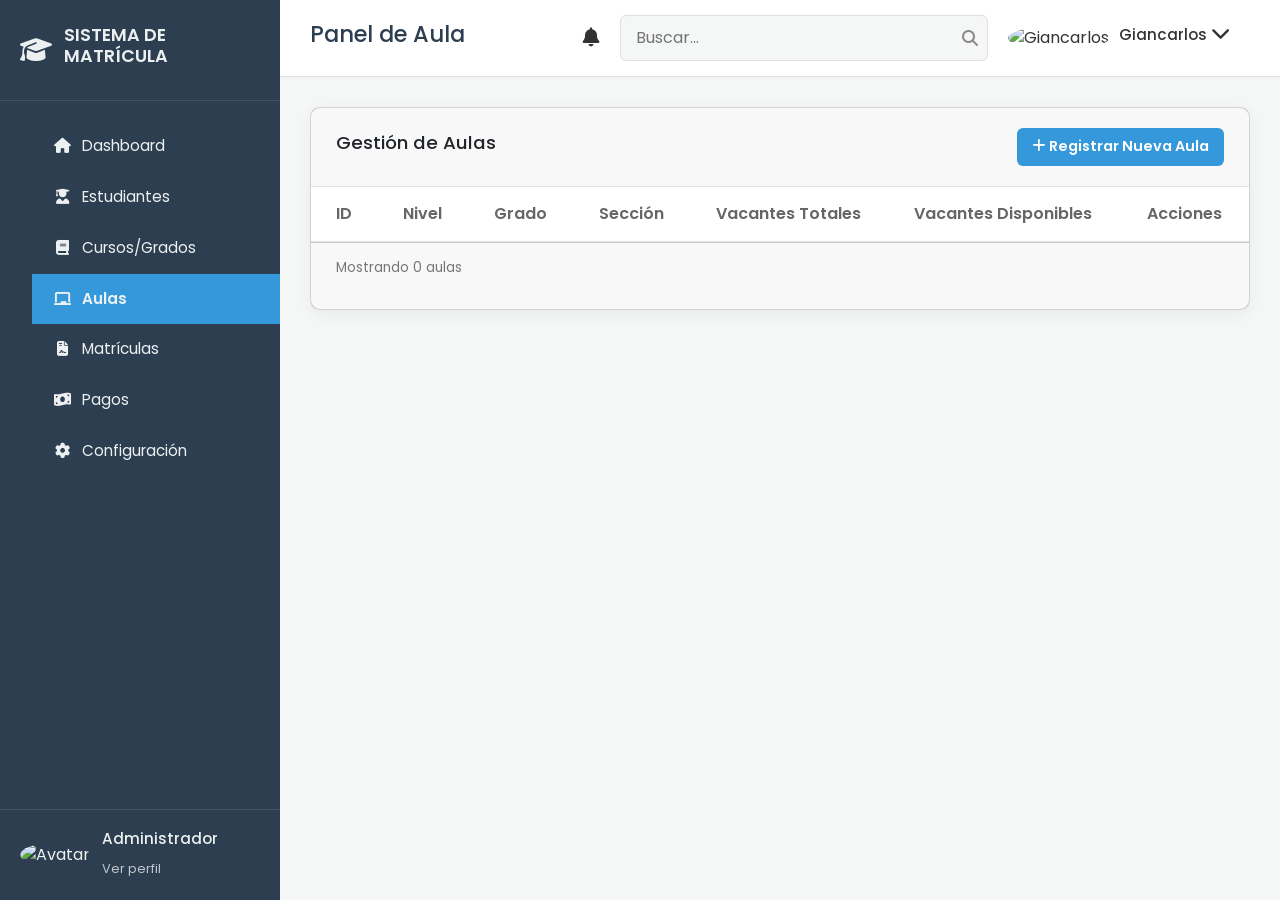
==== aulas.html @ 241238e6 "Realizamos el informe de practica#4 y la programacion-actividad#9" ====
<!DOCTYPE html>
<html lang="es">
<head>
    <meta charset="UTF-8">
    <meta name="viewport" content="width=device-width, initial-scale=1.0">
    <title>Aulas - Matrícula OnLine</title>
    <!-- FRAMEWORK BOOTSTRAP -->
    <link href="https://cdn.jsdelivr.net/npm/bootstrap@5.0.2/dist/css/bootstrap.min.css" rel="stylesheet"
    integrity="sha384-EVSTQN3/azprG1Anm3QDgpJLIm9Nao0Yz1ztcQTwFspd3yD65VohhpuuCOmLASjC" crossorigin="anonymous">
    <!-- LIBRERÍA DE ICONOS -->
    <script src="https://kit.fontawesome.com/812c8ee19a.js" crossorigin="anonymous"></script>
    <!-- FAVICON -->
    <link rel="shortcut icon" href="img/favicon.ico" type="image/x-icon">
    <!-- FUENTES DE GOOGLE FONTS -->
    <link href="https://fonts.googleapis.com/css2?family=Poppins:ital,wght@0,100;0,200;0,300;0,400;0,500;0,600;0,700;0,800;0,900;1,100;1,200;1,300;1,400;1,500;1,600;1,700;1,800;1,900&display=swap" rel="stylesheet">
    <!-- FONT AWESOME -->
    <link rel="stylesheet" href="https://cdnjs.cloudflare.com/ajax/libs/font-awesome/6.5.1/css/all.min.css">
    <!-- HOJA DE ESTILOS -->
    <link rel="stylesheet" href="css/styles-dashboard.css">
    <!-- LIBRERÍA JQUERY -->
    <script src="https://code.jquery.com/jquery-3.7.1.min.js"></script>
</head>
<body>

    <div class="containers">
        <aside class="sidebar">
            <div class="sidebar-header">
                <i class="fa-solid fa-graduation-cap"></i>
                <h2>SISTEMA DE MATRÍCULA</h2>
            </div>
            <nav class="sidebar-nav">
                <ul>
                    <li><a href="dashboard2.html"><i class="fa-solid fa-house"></i>Dashboard</a></li>
                    <li><a href="dashboard2.html"><i class="fa-solid fa-user-graduate"></i>Estudiantes</a></li>
                    <li><a href="cursos.html"><i class="fa-solid fa-book"></i>Cursos/Grados</a></li>
                    <li class="active"><a href="aulas.html"><i class="fa-solid fa-chalkboard"></i>Aulas</a></li>
                    <li><a href="#"><i class="fa-solid fa-file-contract"></i>Matrículas</a></li>
                    <li><a href="#"><i class="fa-solid fa-money-bill-wave"></i>Pagos</a></li>
                    <li><a href="#"><i class="fa-solid fa-gear"></i>Configuración</a></li>
                </ul>
            </nav>
            <div class="sidebar-footer">
                <div class="user-profile">
                    <img src="" alt="Avatar">
                    <div class="user-info">
                        <h3>Administrador</h3>
                        <a href="#">Ver perfil</a>
                    </div>
                </div>
            </div>
        </aside>

        <main class="main-content">
            <header class="top-header">
                <div class="header-left">
                    <h2>Panel de Aula</h2>
                </div>
                <div class="header-right">
                    <i class="fa-solid fa-bell"></i>
                    <div class="search-bar">
                        <input type="text" placeholder="Buscar...">
                        <i class="fa-solid fa-magnifying-glass"></i>
                    </div>
                    <div class="user-dropdown">
                        <img src="" alt="Giancarlos">
                        <h3>Giancarlos <i class="fa-solid fa-chevron-down"></i></h3>
                    </div>
                </div>
            </header>

            <div class="content-body">
                <div class="card table-card">
                    <div class="card-header">
                        <h2>Gestión de Aulas</h2>
                        <button class="btn btn-primary btn-nueva-aula"><i class="fa-solid fa-plus"></i> Registrar Nueva Aula</button>
                    </div>

                    <table class="data-table">
                        <thead>
                            <tr>
                                <th>ID</th>
                                <th>Nivel</th>
                                <th>Grado</th>
                                <th>Sección</th>
                                <th>Vacantes Totales</th>
                                <th>Vacantes Disponibles</th>
                                <th>Acciones</th>
                            </tr>
                        </thead>
                        <tbody id="tablaAulas">
                        </tbody>
                    </table>

                    <div class="card-footer">
                        <p>Mostrando <span id="totalRegistros">0</span> aulas</p>
                    </div>
                </div>
            </div>
        </main>
    </div>

    <!-- MODAL PARA CREAR / EDITAR AULA -->
    <div id="modalAula" class="modal-overlay" style="display: none;">
        <div class="modal-content">
            <div class="modal-header">
                <h2 id="modalTitulo">Registrar Nueva Aula</h2>
                <i class="fa-solid fa-xmark btn-cerrar-modal"></i>
            </div>
            <form id="formAula">
                <input type="hidden" id="id_aula" name="id_aula">
                <input type="hidden" id="opcion" name="opcion" value="1">
                <div class="form-grid">
                    <select id="nivel" name="nivel" required>
                        <option value="">Seleccione Nivel...</option>
                        <option value="Inicial">Inicial</option>
                        <option value="Primaria">Primaria</option>
                        <option value="Secundaria">Secundaria</option>
                    </select>
                    <input type="number" id="grado" name="grado" placeholder="Grado (ej: 1, 2, 3...)" min="1" max="6" required>
                    <select id="seccion" name="seccion" required>
                        <option value="">Seleccione Sección...</option>
                        <option value="A">A</option>
                        <option value="B">B</option>
                        <option value="C">C</option>
                        <option value="D">D</option>
                    </select>
                    <input type="number" id="vacantes_totales" name="vacantes_totales" placeholder="Vacantes Totales" min="1" required>
                    <input type="number" id="vacantes_disponibles" name="vacantes_disponibles" placeholder="Vacantes Disponibles" min="0" required>
                </div>
                <div class="modal-footer">
                    <button type="button" class="btn btn-secondary btn-cerrar-modal">Cancelar</button>
                    <button type="submit" class="btn btn-save">Guardar Datos</button>
                </div>
            </form>
        </div>
    </div>

    <!-- LIBRERIA SWEET ALERT -->
    <script src="https://cdn.jsdelivr.net/npm/sweetalert2@11"></script>
    <!-- LIBRERIA JS DE BOOTSTRAP -->
    <script src="https://cdn.jsdelivr.net/npm/bootstrap@5.0.2/dist/js/bootstrap.bundle.min.js"
    integrity="sha384-MrcW6ZMFYlzcLA8Nl+NtUVF0sA7MsXsP1UyJoMp4YLEuNSfAP+JcXn/tWtIaxVXM" crossorigin="anonymous"></script>
    <!-- ARCHIVO JS -->
    <script src="js/aulas.js"></script>

</body>
</html>
---- css/styles-dashboard.css ----
/* VARIABLES CSS - PALETA DE COLORES */
/* SELECTOR PADRE */
:root {
    --sidebar-bg: #2C3E50; /* Azul grisáceo oscuro corporativo*/
    --sidebar-text: #ECF0F1; /* Texto claro */
    --sidebar-hover: #34495E;
    --content-bg: #F4F7F6; /* Gris muy sutil para el fondo */
    --accent-color: #3498DB; /* Azul corporativo interactivo */
    --text-color: #333333;
    --border-color: #E0E0E0;
    --background-Estado1: #D4EDDA; /* Fondo para estados */
    --background-Estado2: #F8D7DA; /* Fondo para estados */
    --background-Estado3: #FFF3CD; /* Fondo para estados */
    --color-Estado1: #155724; /* Verde para activo */
    --color-Estado2: #721C24; /* Rojo para inactivo */
    --color-Estado3: #856404; /* Amarillo para en proceso */
    --card-shadow: 0 4px 15px rgba(0, 0, 0, 0.05);
    --zIndexNomal: 1;
    --zIndexToolTip: 10;
    --zIndexFixed: 100;
    --zIndexModal: 1000;
    --zIndexPopUp: 10000;
}
/* SELECTOR UNIVERSAL */
*{
    padding: 0;
    margin: 0;
    box-sizing: border-box;
}
body {
    background-color: var(--content-bg);
    color: var(--text-color);
    font-family: 'Poppins', sans-serif;
}
.containers {
    display: flex;
    min-height: 100vh; /* Ocupar toda la altura de la pantalla */
}
/* =========================================
3. BARRA LATERAL (SIDEBAR)
========================================= */
.sidebar {
    width: 280px;
    background-color: var(--sidebar-bg);
    color: var(--sidebar-text);
    display: flex;
    flex-direction: column;
    position: fixed; /* Fija a la izquierda */
    height: 100%;
    font-family: 'Poppins', sans-serif;
}
.sidebar-header {
    padding: 25px 20px;
    display: flex;
    align-items: center;
    border-bottom: 1px solid rgba(255, 255, 255, 0.1);
}
.sidebar-header i {
    font-size: 1.6rem;
    margin-right: 12px;
}
.sidebar-header h2 {
    font-size: 1.1rem;
    font-weight: 600;
}
.sidebar-nav {
    flex: 1;
    padding: 20px 0;
}
.sidebar-nav ul {
    list-style: none;
}
.sidebar-nav li a {
    display: block;
    padding: 14px 20px;
    color: var(--sidebar-text);
    text-decoration: none;
    font-size: 0.95rem;
    transition: background-color 0.3s ease;
}
.sidebar-nav li a:hover {
    background-color: var(--sidebar-hover);
}
/* Estado Activo para guiar al usuario */
.sidebar-nav li.active a {
    background-color: var(--accent-color);
    font-weight: 600;

}
.sidebar-nav li i {
    margin-right: 10px;
    width: 20px;
    text-align: center;
}
.sidebar-footer {
    padding: 20px;
    border-top: 1px solid rgba(255, 255, 255, 0.1);
}
.user-profile {
    display: flex;
    align-items: center;
}
    .user-profile img {
    border-radius: 50%;
    margin-right: 12px;
}
.user-info h3 {
    font-size: 0.95rem;
}
.user-info a {
    color: rgba(255, 255, 255, 0.7);
    font-size: 0.8rem;
    text-decoration: none;
}
/* =========================================
4. CONTENIDO PRINCIPAL Y CABECERA
========================================= */
.main-content {
    flex: 1;
    margin-left: 280px; /* Compensar la barra lateral fija */
    display: flex;
    flex-direction: column;
}
.top-header {
    background-color: #FFFFFF;
    padding: 15px 30px;
    display: flex;
    justify-content: space-between;
    align-items: center;
    border-bottom: 1px solid var(--border-color);
    box-shadow: 0 2px 5px rgba(0,0,0,0.02);
}
.header-left h2 {
    font-size: 1.4rem;
    color: var(--sidebar-bg);
}
.header-right {
    display: flex;
    align-items: center;
}
    .header-right i {
    font-size: 1.2rem;
    margin-right: 20px;
    cursor: pointer;
}
    .search-bar {
    position: relative;
    margin-right: 20px;
}
.search-bar input {
    padding: 10px 35px 10px 15px;
    border: 1px solid var(--border-color);
    border-radius: 6px;
    background-color: var(--content-bg);
}
.search-bar i {
    position: absolute;
    right: 10px;
    top: 50%;
    transform: translateY(-50%);
    font-size: 1rem;
    color: #888;
    margin-right: 0;
}
.user-dropdown {
    display: flex;
    align-items: center;
    cursor: pointer;
}
.user-dropdown img {
    border-radius: 50%;
    margin-right: 10px;
}
.user-dropdown h3 {
    font-size: 0.95rem;
}
/* =========================================
5. CUERPO DE CONTENIDO Y TARJETAS
========================================= */
.content-body {
    padding: 30px;
    flex: 1;
}
.card {
    background-color: #FFFFFF;
    border-radius: 10px;
    box-shadow: var(--card-shadow);
    margin-bottom: 25px;
}
.card-header {
    padding: 20px 25px;
    border-bottom: 1px solid var(--border-color);
    display: flex;
    justify-content: space-between;
    align-items: center;
}
.card-header h2 {
    font-size: 1.15rem;
}
    /* Botones Profesionales */
.btn {
    padding: 8px 15px;
    border: none;
    border-radius: 6px;
    cursor: pointer;
    font-size: 0.9rem;
    font-weight: 600;
}
.btn-primary {
    background-color: var(--accent-color);
    color: #FFFFFF;
}
.data-table {
    width: 100%;
    border-collapse: collapse;
}
.data-table th, .data-table td {
    padding: 15px 25px;
    text-align: left;
    border-bottom: 1px solid var(--border-color);
}
.data-table th {
    font-weight: 600;
    color: #666;
}
/* Badges de Estado */
.status-badge {
    padding: 4px 10px;
    border-radius: 20px;
    font-size: 0.8rem;
    font-weight: 600;
}
.status-active {
    background-color: var(--background-Estado1);
    color: var(--color-Estado1);
}
.status-inactive {
    background-color: var(--background-Estado2);
    color: var(--color-Estado2);
}

.status-process {
    background-color: var(--background-Estado3);
    color: var(--color-Estado3);
}
.action-icons i {
    cursor: pointer;
    margin-right: 12px;
}
.card-footer {
    padding: 15px 25px;
    font-size: 0.85rem;
    color: #777;
}
/* =========================================
ESTILOS DEL MODAL (VENTANA EMERGENTE)
========================================= */
.modal-overlay {
    position: fixed;
    top: 0; left: 0; width: 100%; height: 100%;
    background: rgba(0, 0, 0, 0.6);
    display: flex;
    justify-content: center;
    align-items: center;
    z-index: 1000;
}
.modal-content {
    background: #fff;
    padding: 30px;
    border-radius: 12px;
    width: 100%;
    max-width: 700px; /* Ancho para acomodar dos columnas */
    box-shadow: 0 10px 30px rgba(0,0,0,0.2);
}
    .modal-header {
    display: flex;
    justify-content: space-between;
    align-items: center;
    margin-bottom: 20px;
    border-bottom: 1px solid var(--border-color);
    padding-bottom: 10px;
}
.btn-cerrar-modal {
    cursor: pointer;
    font-size: 1.5rem;
    color: #888;
}
.form-grid {
    display: grid;
    grid-template-columns: 1fr 1fr; /* Dos columnas */
    gap: 15px;
}
.modal-footer {
    margin-top: 25px;
    display: flex;
    justify-content: flex-end;
    gap: 10px;
}
.btn-secondary {
    background-color: #95a5a6;
    color: white;
}
.btn-save {
    background-color: #2ecc71;
    color: white;
}
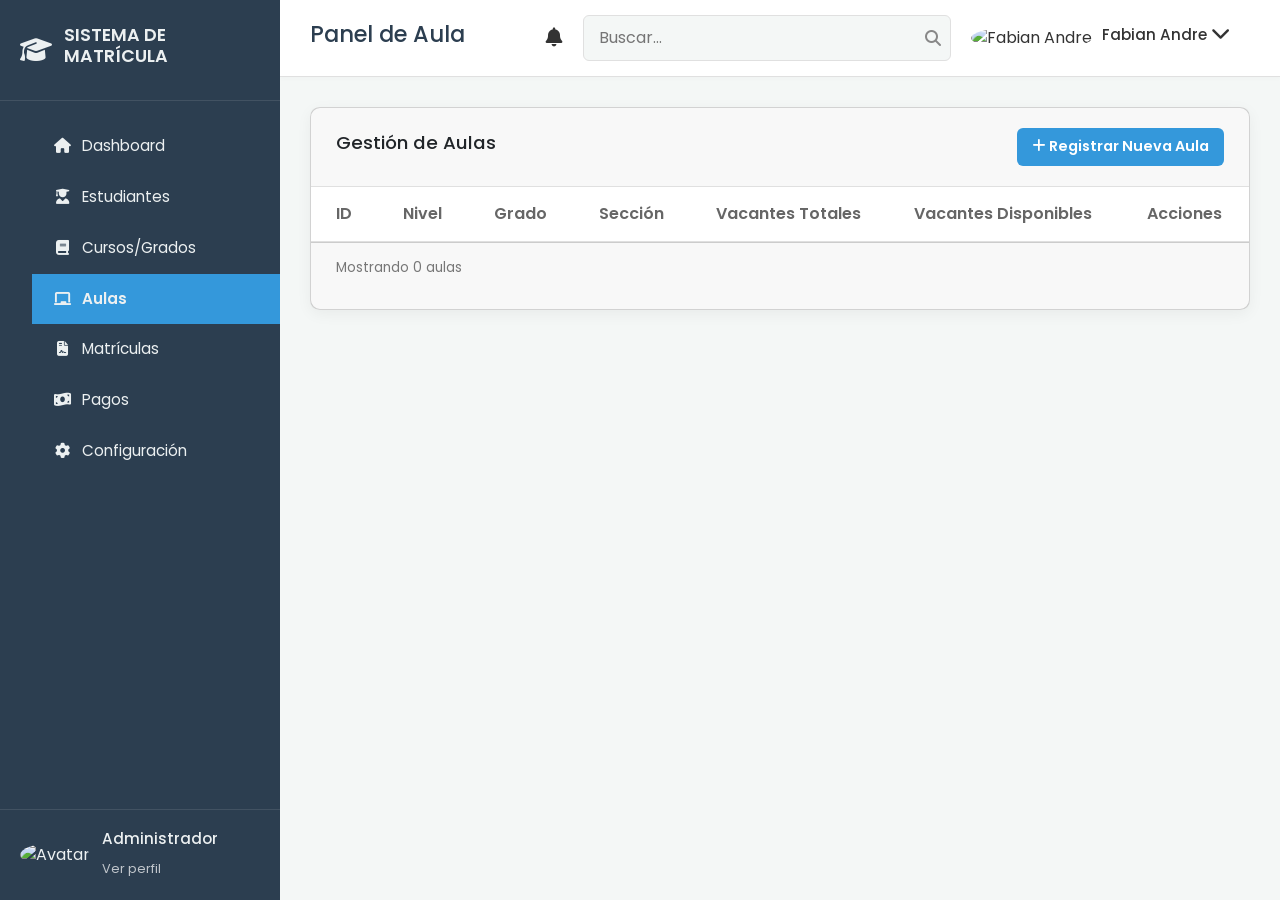
==== commit 985a77ef: "Terminamos de realizar la Actividad#9" ====
--- a/aulas.html
+++ b/aulas.html
@@ -62,8 +62,8 @@
                         <i class="fa-solid fa-magnifying-glass"></i>
                     </div>
                     <div class="user-dropdown">
-                        <img src="" alt="Giancarlos">
-                        <h3>Giancarlos <i class="fa-solid fa-chevron-down"></i></h3>
+                        <img src="" alt="Fabian Andre">
+                        <h3>Fabian Andre <i class="fa-solid fa-chevron-down"></i></h3>
                     </div>
                 </div>
             </header>
